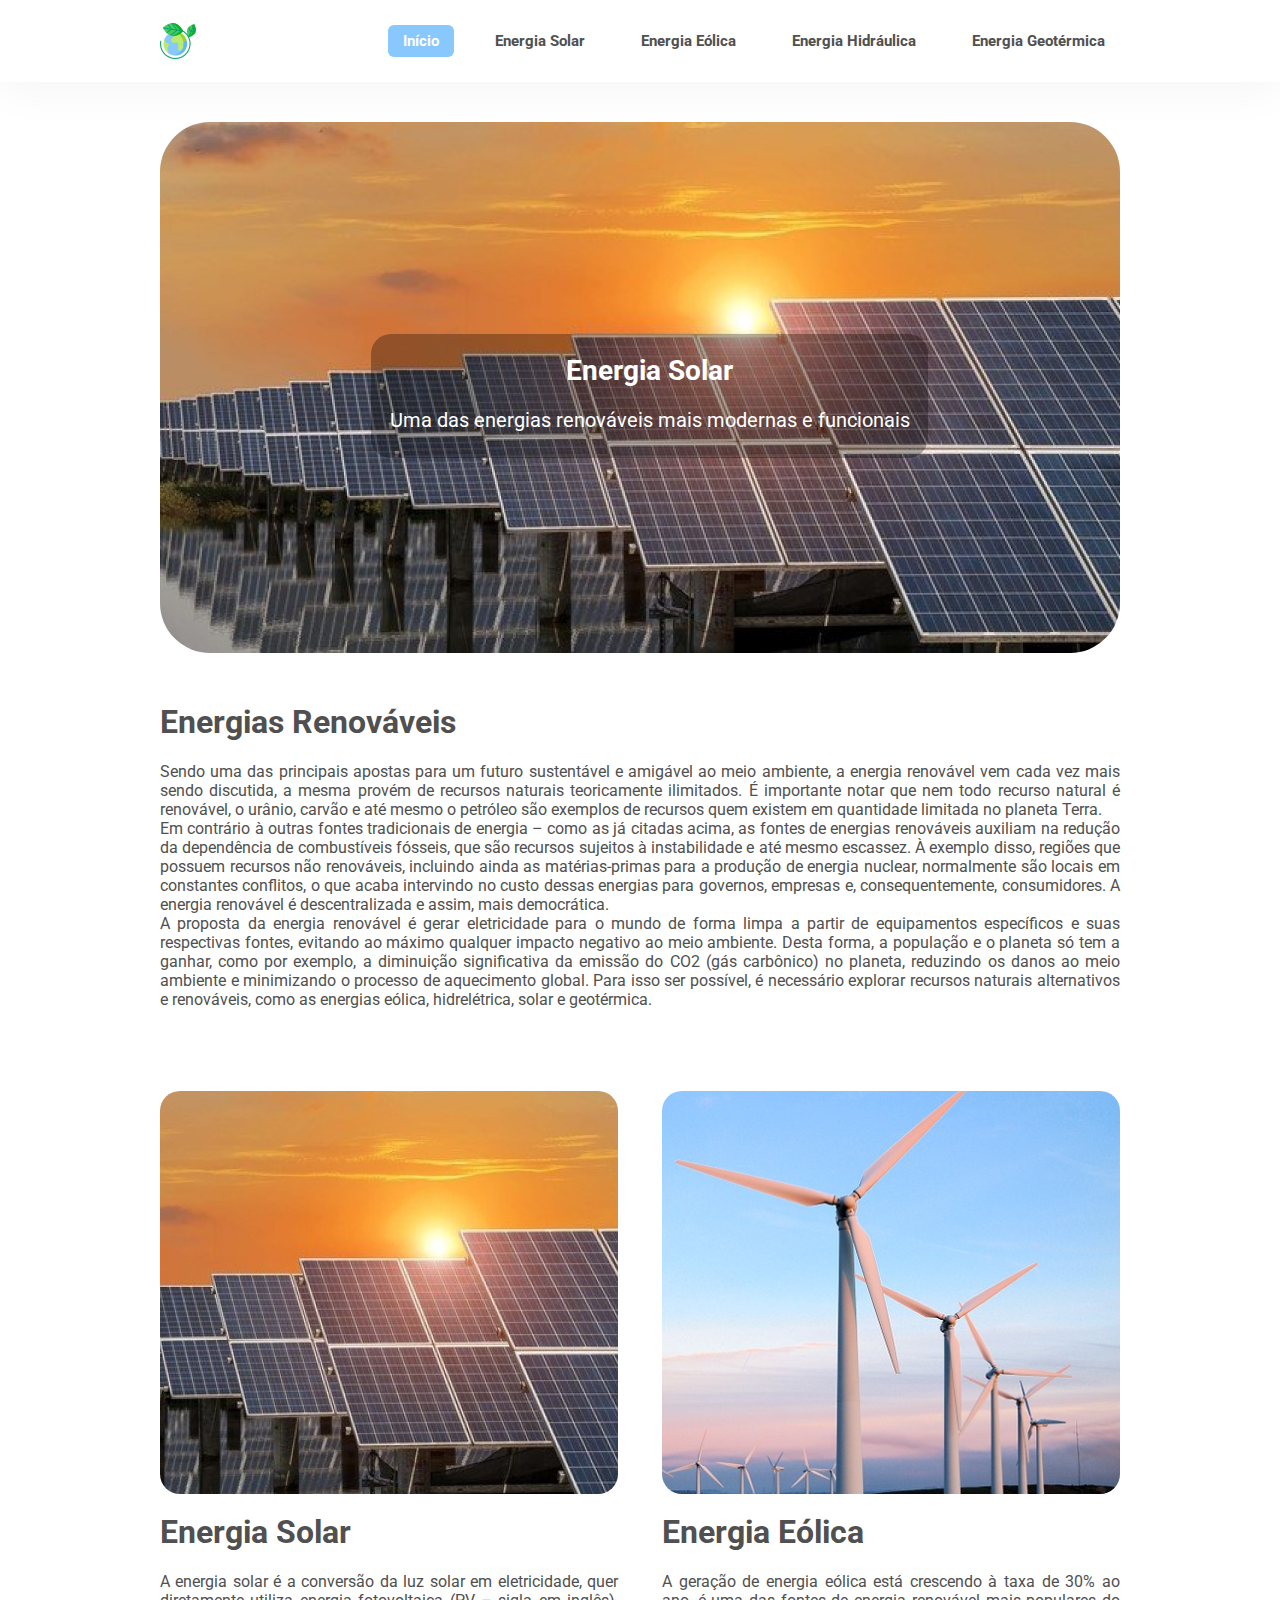
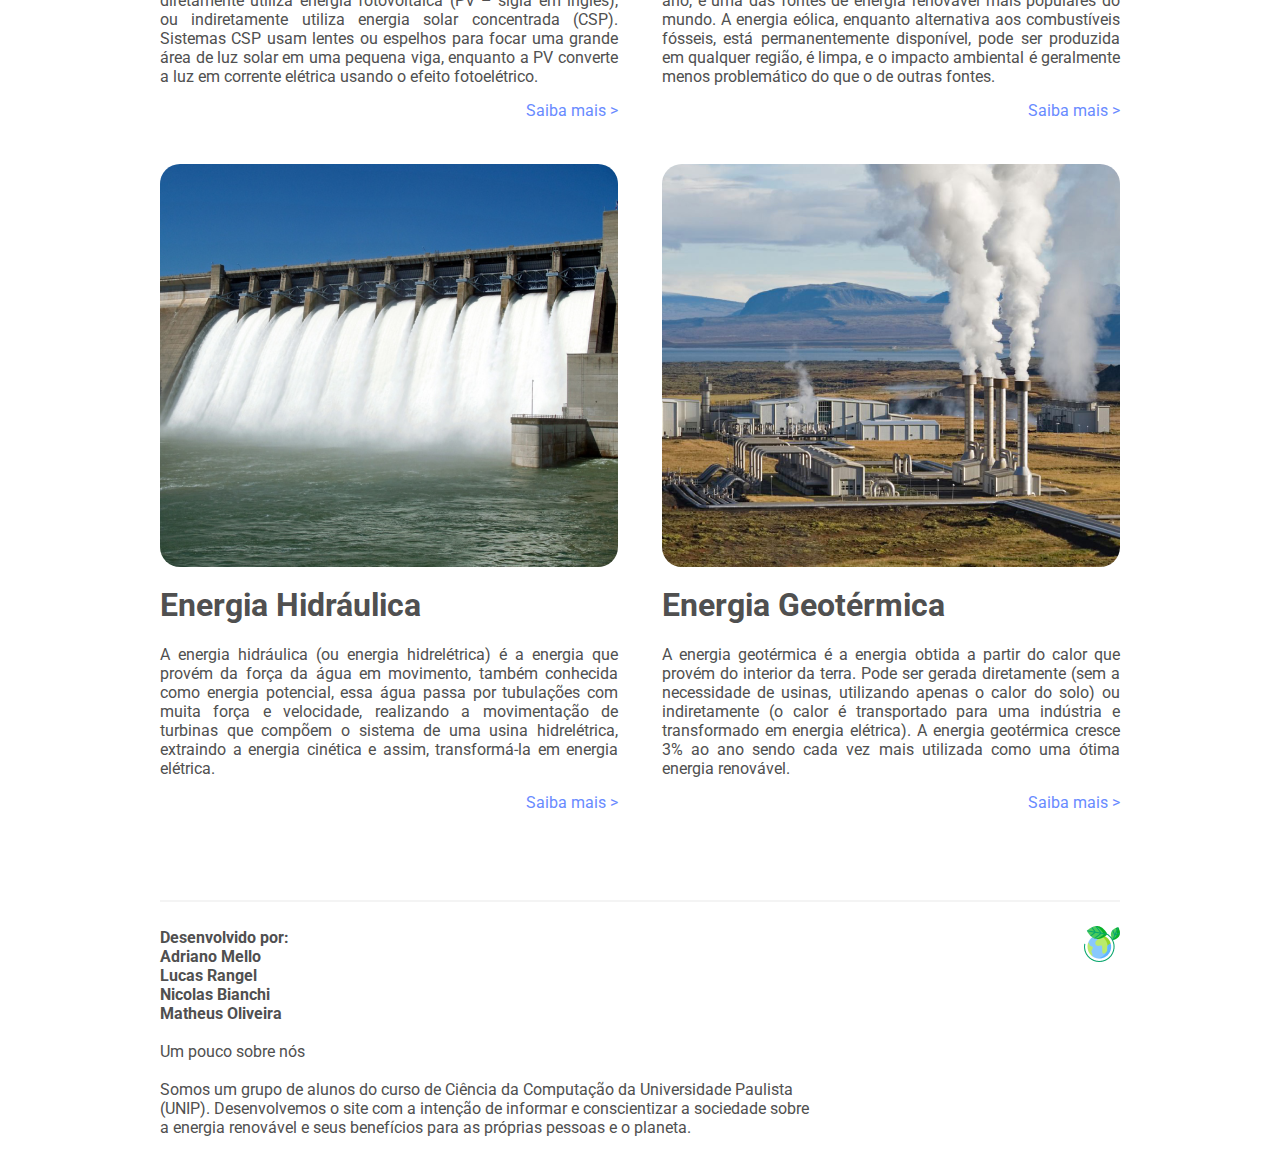
==== index.html @ 9b45ba62 "Primeiro Site" ====
<!DOCTYPE html>
<html lang="en">
<head>
    <meta charset="UTF-8">
    <meta name="viewport" content="width=device-width, initial-scale=1.0">
    <title>Energias Renováveis | APS</title>
    <link rel="stylesheet" href="style/style.css">
    <link href="https://fonts.googleapis.com/css2?family=Roboto:wght@400;700&display=swap" rel="stylesheet">
    <link rel="icon" href="img/logo.png">
</head>
<body>
    <!--Cabeçalho-->
    <header>
        <div class="container">
            <h1>
                <img src="img/logo.png" alt="Logo Energia Renovável">
            </h1>
    
            <nav class="menu">
                <ul>
                    <li><a href="#" id="onpage">Início</a></li>
                    <li><a href="energiasolar.html">Energia Solar</a></li>
                    <li><a href="energiaeolica.html">Energia Eólica</a></li>
                    <li><a href="energiahidraulica.html">Energia Hidráulica</a></li>
                    <li><a href="energiageotermica.html">Energia Geotérmica</a></li>
                </ul>
            </nav>
        </div>
    </header>
    <!--Cabeçalho-->


    <!--Conteúdo principal-->
    <main class="container">
      <div class="slider">
        <figure>
          <div class="slide">
            <img src="img/solar960.png" alt="Energia Solar">
            <div class="legenda">
              <h1>Energia Solar</h1>
              <p>Uma das energias renováveis mais modernas e funcionais</p>
            </div>
          </div>
          
          <div class="slide">
            <img src="img/eolica960.png" alt="Energia Eólica">
            <div class="legenda">
              <h1>Energia Eólica</h1>
              <p>Eficiente e livre de qualquer tipo de poluição</p>
            </div>
          </div>

          <div class="slide">
            <img src="img/hidraulica960.png" alt="Energia Hidráulica">
            <div class="legenda">
              <h1>Energia Hidráulica</h1>
              <p>Fonte de energia de grande escala e estável</p>
            </div>
          </div>
          
          <div class="slide">
            <img src="img/geotermica960.png" alt="Energia Geotérmica">
            <div class="legenda">
              <h1>Energia Geotérmica</h1>
              <p>Energia obtida a partir do calor interior do planeta</p>
            </div>
          </div>
        </figure>
      </div>

      <h1>Energias Renováveis</h1>
      
      <section class="texto">
        <p>
          Sendo uma das principais apostas para um futuro sustentável e amigável ao meio ambiente, a energia renovável vem cada vez mais sendo discutida, a mesma provém de recursos naturais teoricamente ilimitados. É importante notar que nem todo recurso natural é renovável, o urânio, carvão e até mesmo o petróleo são exemplos de recursos quem existem em quantidade limitada no planeta Terra.
        </p>
          
        <p>
          Em contrário à outras fontes tradicionais de energia – como as já citadas acima, as fontes de energias renováveis auxiliam na redução da dependência de combustíveis fósseis, que são recursos sujeitos à instabilidade e até mesmo escassez. À exemplo disso, regiões que possuem recursos não renováveis, incluindo ainda as matérias-primas para a produção de energia nuclear, normalmente são locais em constantes conflitos, o que acaba intervindo no custo dessas energias para governos, empresas e, consequentemente, consumidores. A energia renovável é descentralizada e assim, mais democrática.
        </p>
  
        <p>
          A proposta da energia renovável é gerar eletricidade para o mundo de forma limpa a partir de equipamentos específicos e suas respectivas fontes, evitando ao máximo qualquer impacto negativo ao meio ambiente. Desta forma, a população e o planeta só tem a ganhar, como por exemplo, a diminuição significativa da emissão do CO2 (gás carbônico) no planeta, reduzindo os danos ao meio ambiente e minimizando o processo de aquecimento global. Para isso ser possível, é necessário explorar recursos naturais alternativos e renováveis, como as energias eólica, hidrelétrica, solar e geotérmica.
        </p>
      </section>
      <section class="esquerda">
        <figure>
          <img src="img/solar458.png" alt="Energia Solar">
          <figcaption>
            <h1>Energia Solar</h1>
            
            <p>
              A energia solar é a conversão da luz solar em eletricidade, quer diretamente utiliza energia fotovoltaica (PV – sigla em inglês), ou indiretamente utiliza energia solar concentrada (CSP). Sistemas CSP usam lentes ou espelhos para focar uma grande área de luz solar em uma pequena viga, enquanto a PV converte a luz em corrente elétrica usando o efeito fotoelétrico.
            </p>

            <a href="energiasolar.html">Saiba mais ></a>
          </figcaption>
        </figure>
      </section>

      <section class="direita">
        <figure>
          <img src="img/eolica458.png" alt="Energia Eólica">
          <figcaption>
            <h1>Energia Eólica</h1>
            
            <p>
              A geração de energia eólica está crescendo à taxa de 30% ao ano, é uma das fontes de energia renovável mais populares do mundo. A energia eólica, enquanto alternativa aos combustíveis fósseis, está permanentemente disponível, pode ser produzida em qualquer região, é limpa, e o impacto ambiental é geralmente menos problemático do que o de outras fontes.
            </p>

            <a href="energiaeolica.html">Saiba mais ></a>
          </figcaption>
        </figure>
      </section>

      <section class="esquerda baixo">
        <figure>
          <img src="img/hidraulica458.png" alt="Energia Hidráulica">
          <figcaption>
            <h1>Energia Hidráulica</h1>
            
            <p>
              A energia hidráulica (ou energia hidrelétrica) é a energia que provém da força da água em movimento, também conhecida como energia potencial, essa água passa por tubulações com muita força e velocidade, realizando a movimentação de turbinas que compõem o sistema de uma usina hidrelétrica, extraindo a energia cinética e assim, transformá-la em energia elétrica.
            </p>

            <a href="energiahidraulica.html">Saiba mais ></a>
          </figcaption>
        </figure>
      </section>

      <section class="direita baixo">
        <figure>
          <img src="img/geotermica458.png" alt="Energia Geotérmica">
          <figcaption>
            <h1>Energia Geotérmica</h1>
            
            <p>
              A energia geotérmica é a energia obtida a partir do calor que provém do interior da terra. Pode ser gerada diretamente (sem a necessidade de usinas, utilizando apenas o calor do solo) ou indiretamente (o calor é transportado para uma indústria e transformado em energia elétrica). A energia geotérmica cresce 3% ao ano sendo cada vez mais utilizada como uma ótima energia renovável.
            </p>

            <a href="energiageotermica.html">Saiba mais ></a>
          </figcaption>
        </figure>
      </section>
    </main>
    <!--Conteúdo principal-->

    <!--Rodapé-->
    <footer class="container">
      <hr>

      <ul>
        <li>Desenvolvido por:</li>
        <li>Adriano Mello</li>
        <li>Lucas Rangel</li>
        <li>Nicolas Bianchi</li>
        <li>Matheus Oliveira</li>
      </ul>

      <br>

      <p>
        Um pouco sobre nós
      </p>
      
      <br>

      <div id="sobre">
        <p>
          Somos um grupo de alunos do curso de Ciência da Computação da Universidade Paulista (UNIP).
          Desenvolvemos o site com a intenção de informar e conscientizar a sociedade sobre a energia renovável
          e seus benefícios para as próprias pessoas e o planeta.
        </p>
      </div>

      <div class="rodape">
        <img src="img/logo.png" alt="Logo Energia Renovável">
      </div>
    </footer>
    <!--Rodapé-->
</body>
</html>
---- style/style.css ----
/* Geral */

* {
    margin: 0;
    padding: 0;
    box-sizing: 0;
}

body {
    color: #505050;
    font-family: 'Roboto', sans-serif;
}

main h1 {
    margin-bottom: 21px;
}

.container {
    margin: 0 auto;
    width: 960px;
    
}

/* Geral */

/* Cabeçalho */

header {
    box-shadow: 0 4px 50px rgba(0, 0, 0, 0.05);
    margin-bottom: 40px;
    padding: 23px 0;
}

header h1 {
    height: 36px;
}

header .container {
    position: relative;
}

.menu {
    position: absolute;
    right: 0;
    top: 25%;
}

.menu ul {
    font-size: 15px;

}

.menu ul li {
    display: inline;
    margin-left: 22px;
}

.menu a {
    color: #505050;
    font-weight: bold;
    padding: 7px 15px;
    text-decoration: none;
}

.menu a:hover {
    background-color: rgba(0, 0, 0, 0.05);
    border-radius: 6px;
    transition: 0.8s;
}

#onpage {
    background-color: #89c8fd;
    border-radius: 6px;
    color: white;
}

/* Cabeçalho */

/* Slide */

.slider {
    border-radius: 50px;
    overflow: hidden;
    width: 960px;
    margin-bottom: 50px;
}

.slider figure div, .slider figure img {
    float: left;
}

.slide {
    position: relative;
}

.slider figure {
    position: relative;
    width: 400%;
    animation: 15s slidy infinite;
}

.legenda {
    background-color: rgba(0, 0, 0, 0.3);
    border-radius: 20px;
    color: white;
    padding-top: 20px;
    position: absolute;
    right: 20%;
    top: 40%;
    text-align: center;
    width: 557px;
    height: 104px;
}

.legenda h1, .legenda p {
    vertical-align: center;
}

.legenda h1 {
    font-size: 28px;
}

.legenda p {
    font-size: 20px;
}

@keyframes slidy {
    0% {
        left: 0%;
    }

    12.5% {
        left: -100%;
    }

    25% {
        left: -100%;
    }

    37.5% {
        left: -200%;
    }

    50% {
        left: -200%;
    }

    62.5% {
        left: -300%;
    }

    75% {
        left: -300%;
    }

    87.5% {
        left: 0%;
    }

}

/* Slide */

/* Conteúdo */

figure a {
    color: #698BFF;
    float: right;
    text-decoration: none;
}

section img {
    border-radius: 20px;
}

figcaption {
    margin-top: 15px;
    text-align: justify;
}

.texto {
    margin-bottom: 82px;
    text-align: justify;
}
.esquerda, .direita {
    width: 458px;
    margin-bottom: 44px;
}
.esquerda {
    float: left;
}

.direita {
    float: right;
}

.esquerda a, .direita a {
    margin-top: 15px;
    margin-right: 0;
}

.baixo {
    margin-bottom: 88px;
}

/* Conteúdo */

/* Rodapé */

footer {
    clear: both;
    position: relative;
}

footer hr {
    border: 1px solid #f4f4f4;
    margin-bottom: 26px;
    margin-top: 88px;
}

footer li {
    font-weight: bold;
    list-style: none;
}

#sobre {
    margin-bottom: 20px;
    width: 650px;
}

.rodape {
    margin-top: 26px;
    position: absolute;
    right: 0;
    top: 0;
}

/* Rodapé */

/* Demais Páginas */

.energia {
    float: right;
    margin-left: 20px;
    margin-bottom: 15px;
}

.energia + h1 {
    font-size: 34px;
}

.curiosidades {
    background-color: #BAEB6C;
    border-radius:10px;
    color: white;
    margin-bottom: 21px;
    padding: 7px;
    text-align: center;
}

.geral {
    border: 1px solid #f4f4f4;
    border-radius: 10px;
    display: flex;
    margin-bottom: 21px;
    padding: 8px;
}

.numero {
    background-color: #BAEB6C;
    border-radius: 6px;
    color: white;
    float: left;
    font-size: 44px;
    font-weight: bold;
    margin-bottom: 0;
    padding: 17px 0;
    text-align: center;
    width: 74px;
}

.geral p {
    margin: auto 27px;
    width: 824px;
}

/* Demais Páginas */
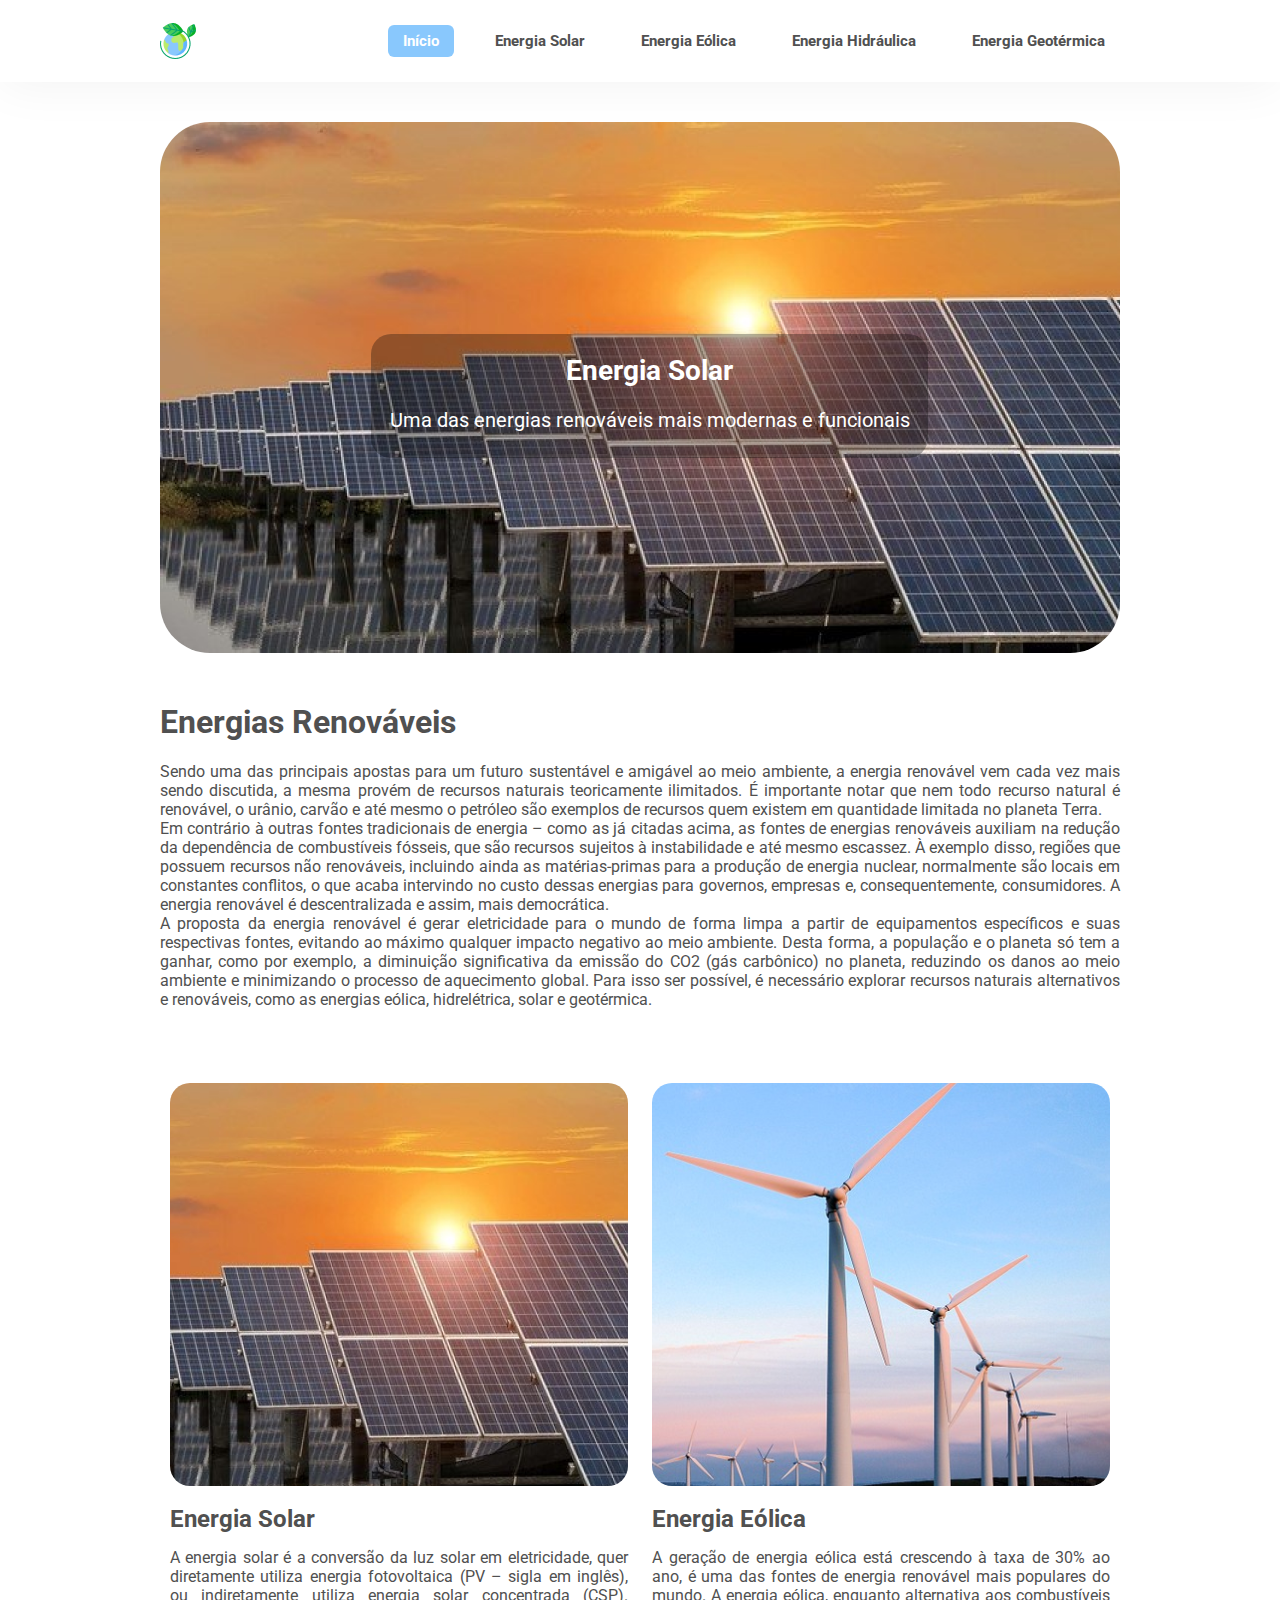
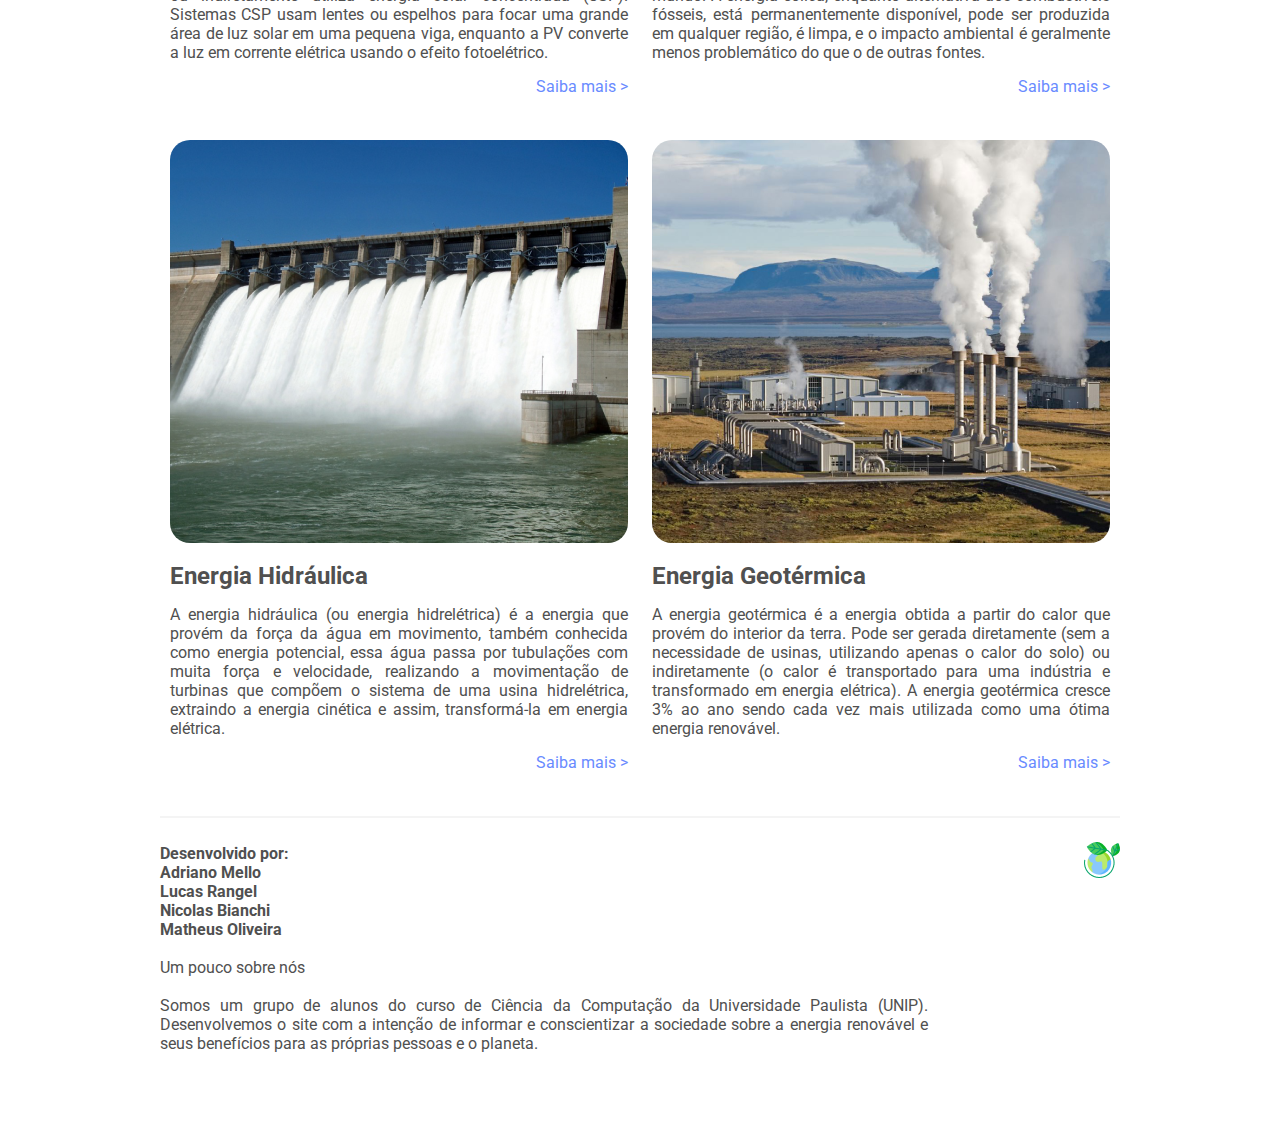
==== commit 340cc368: "Primeiro Site Responsivo" ====
--- a/index.html
+++ b/index.html
@@ -12,9 +12,11 @@
     <!--Cabeçalho-->
     <header>
         <div class="container">
+          <a href="index.html">
             <h1>
-                <img src="img/logo.png" alt="Logo Energia Renovável">
+              <img src="img/logo.png" alt="Logo Energia Renovável">
             </h1>
+          </a>
     
             <nav class="menu">
                 <ul>
@@ -83,65 +85,72 @@
           A proposta da energia renovável é gerar eletricidade para o mundo de forma limpa a partir de equipamentos específicos e suas respectivas fontes, evitando ao máximo qualquer impacto negativo ao meio ambiente. Desta forma, a população e o planeta só tem a ganhar, como por exemplo, a diminuição significativa da emissão do CO2 (gás carbônico) no planeta, reduzindo os danos ao meio ambiente e minimizando o processo de aquecimento global. Para isso ser possível, é necessário explorar recursos naturais alternativos e renováveis, como as energias eólica, hidrelétrica, solar e geotérmica.
         </p>
       </section>
-      <section class="esquerda">
-        <figure>
+
+      <ul class="painel">
+        <li>
+          <figure>
           <img src="img/solar458.png" alt="Energia Solar">
+          
           <figcaption>
-            <h1>Energia Solar</h1>
+            <h2>Energia Solar</h2>
             
             <p>
               A energia solar é a conversão da luz solar em eletricidade, quer diretamente utiliza energia fotovoltaica (PV – sigla em inglês), ou indiretamente utiliza energia solar concentrada (CSP). Sistemas CSP usam lentes ou espelhos para focar uma grande área de luz solar em uma pequena viga, enquanto a PV converte a luz em corrente elétrica usando o efeito fotoelétrico.
             </p>
-
+           
             <a href="energiasolar.html">Saiba mais ></a>
           </figcaption>
         </figure>
-      </section>
-
-      <section class="direita">
-        <figure>
+        </li>
+        
+        <li>
+          <figure>
           <img src="img/eolica458.png" alt="Energia Eólica">
+          
           <figcaption>
-            <h1>Energia Eólica</h1>
+            <h2>Energia Eólica</h2>
             
             <p>
               A geração de energia eólica está crescendo à taxa de 30% ao ano, é uma das fontes de energia renovável mais populares do mundo. A energia eólica, enquanto alternativa aos combustíveis fósseis, está permanentemente disponível, pode ser produzida em qualquer região, é limpa, e o impacto ambiental é geralmente menos problemático do que o de outras fontes.
             </p>
-
+           
             <a href="energiaeolica.html">Saiba mais ></a>
           </figcaption>
         </figure>
-      </section>
+        </li>
 
-      <section class="esquerda baixo">
-        <figure>
+        <li>
+          <figure>
           <img src="img/hidraulica458.png" alt="Energia Hidráulica">
+          
           <figcaption>
-            <h1>Energia Hidráulica</h1>
+            <h2>Energia Hidráulica</h2>
             
             <p>
               A energia hidráulica (ou energia hidrelétrica) é a energia que provém da força da água em movimento, também conhecida como energia potencial, essa água passa por tubulações com muita força e velocidade, realizando a movimentação de turbinas que compõem o sistema de uma usina hidrelétrica, extraindo a energia cinética e assim, transformá-la em energia elétrica.
             </p>
-
+           
             <a href="energiahidraulica.html">Saiba mais ></a>
           </figcaption>
         </figure>
-      </section>
+        </li>
 
-      <section class="direita baixo">
-        <figure>
+        <li>
+          <figure>
           <img src="img/geotermica458.png" alt="Energia Geotérmica">
+          
           <figcaption>
-            <h1>Energia Geotérmica</h1>
+            <h2>Energia Geotérmica</h2>
             
             <p>
               A energia geotérmica é a energia obtida a partir do calor que provém do interior da terra. Pode ser gerada diretamente (sem a necessidade de usinas, utilizando apenas o calor do solo) ou indiretamente (o calor é transportado para uma indústria e transformado em energia elétrica). A energia geotérmica cresce 3% ao ano sendo cada vez mais utilizada como uma ótima energia renovável.
             </p>
-
+           
             <a href="energiageotermica.html">Saiba mais ></a>
           </figcaption>
         </figure>
-      </section>
+        </li>
+      </ul>
     </main>
     <!--Conteúdo principal-->
 
@@ -162,16 +171,14 @@
       <p>
         Um pouco sobre nós
       </p>
-      
+
       <br>
 
-      <div id="sobre">
-        <p>
-          Somos um grupo de alunos do curso de Ciência da Computação da Universidade Paulista (UNIP).
-          Desenvolvemos o site com a intenção de informar e conscientizar a sociedade sobre a energia renovável
-          e seus benefícios para as próprias pessoas e o planeta.
-        </p>
-      </div>
+      <p class="texto">
+        Somos um grupo de alunos do curso de Ciência da Computação da Universidade Paulista (UNIP).
+        Desenvolvemos o site com a intenção de informar e conscientizar a sociedade sobre a energia renovável
+        e seus benefícios para as próprias pessoas e o planeta.
+      </p>
 
       <div class="rodape">
         <img src="img/logo.png" alt="Logo Energia Renovável">
--- a/style/style.css
+++ b/style/style.css
@@ -3,7 +3,7 @@
 * {
     margin: 0;
     padding: 0;
-    box-sizing: 0;
+    border: none;
 }
 
 body {
@@ -76,7 +76,7 @@
 
 /* Cabeçalho */
 
-/* Slide */
+/* Carrossel */
 
 .slider {
     border-radius: 50px;
@@ -159,49 +159,42 @@
 
 }
 
-/* Slide */
+/* Carrossel */
 
 /* Conteúdo */
 
-figure a {
+.painel img, section img {
+    border-radius: 20px;
+}
+.painel {
+    text-align: center;
+    list-style: none;
+}
+
+.painel li {
+    display: inline-block;
+    margin-right: 10px;
+    margin-left: 10px;
+    margin-bottom: 44px;
+    width: 458px;
+}
+
+.painel p, .painel h2 {
+    margin-bottom: 15px;
+    margin-top: 15px;
+    text-align: justify;
+}
+
+.painel a {
     color: #698BFF;
     float: right;
     text-decoration: none;
 }
 
-section img {
-    border-radius: 20px;
-}
-
-figcaption {
-    margin-top: 15px;
-    text-align: justify;
-}
-
 .texto {
     margin-bottom: 82px;
     text-align: justify;
 }
-.esquerda, .direita {
-    width: 458px;
-    margin-bottom: 44px;
-}
-.esquerda {
-    float: left;
-}
-
-.direita {
-    float: right;
-}
-
-.esquerda a, .direita a {
-    margin-top: 15px;
-    margin-right: 0;
-}
-
-.baixo {
-    margin-bottom: 88px;
-}
 
 /* Conteúdo */
 
@@ -215,7 +208,6 @@
 footer hr {
     border: 1px solid #f4f4f4;
     margin-bottom: 26px;
-    margin-top: 88px;
 }
 
 footer li {
@@ -223,9 +215,8 @@
     list-style: none;
 }
 
-#sobre {
-    margin-bottom: 20px;
-    width: 650px;
+footer .texto {
+    max-width: 80%;
 }
 
 .rodape {
@@ -247,6 +238,10 @@
 
 .energia + h1 {
     font-size: 34px;
+}
+
+.texto {
+    margin-bottom: 74px;
 }
 
 .curiosidades {
@@ -284,4 +279,113 @@
     width: 824px;
 }
 
-/* Demais Páginas */+.outros {
+    display: none;
+}
+
+/* Demais Páginas */
+
+/* Responsivo */
+
+@media (max-width: 959px) {
+    .container {
+        width: 96%;
+    }
+
+    header {
+        padding: 10px;
+    }
+
+    header h1 {
+        text-align: center;
+    }
+
+    header h1 img {
+        max-width: 50%;
+    }
+
+    .menu {
+        display: none;
+    }
+
+    .slider {
+        border-radius: 30px;
+    }
+
+    .slider, .slide img {
+        width: 100%;
+    }
+
+    .slide {
+        width: 25%;
+    }
+
+    .legenda {
+        display: none;
+    }
+
+    .painel li {
+        margin-right: 0;
+        margin-left: 0;
+        margin-bottom: 44px;
+        width: 100%;
+    }
+
+    .painel img {
+        width: 100%;
+    }
+
+    .energia {
+        float: unset;
+        margin-left: 0;
+    }
+
+    .energia img {
+        width: 100%;
+    }
+
+    .numero {
+        background-color: #BAEB6C;
+        border-radius: 6px;
+        color: white;
+        float: left;
+        font-size: 44px;
+        font-weight: bold;
+        margin: auto;
+        padding: 17px 0;
+        text-align: center;
+        width: 100px;
+    }
+
+    .outros {
+        display: block;
+    }
+    
+    .outros ul {
+        text-align: center;
+        font-size: 15px;
+        list-style: none;
+    }
+    
+    .outros ul li {
+        background-color: #89c8fd;
+        border-radius: 7px;
+        margin: 5px 0;
+        padding: 10px;
+    }
+    
+    .outros a {
+        color: white;
+        font-weight: bold;
+        padding: 7px 15px;
+        text-decoration: none;
+    }
+    
+    .outros a:hover {
+        background-color: rgba(0, 0, 0, 0.05);
+        border-radius: 6px;
+        transition: 0.8s;
+    }
+}
+
+/* Responsivo */